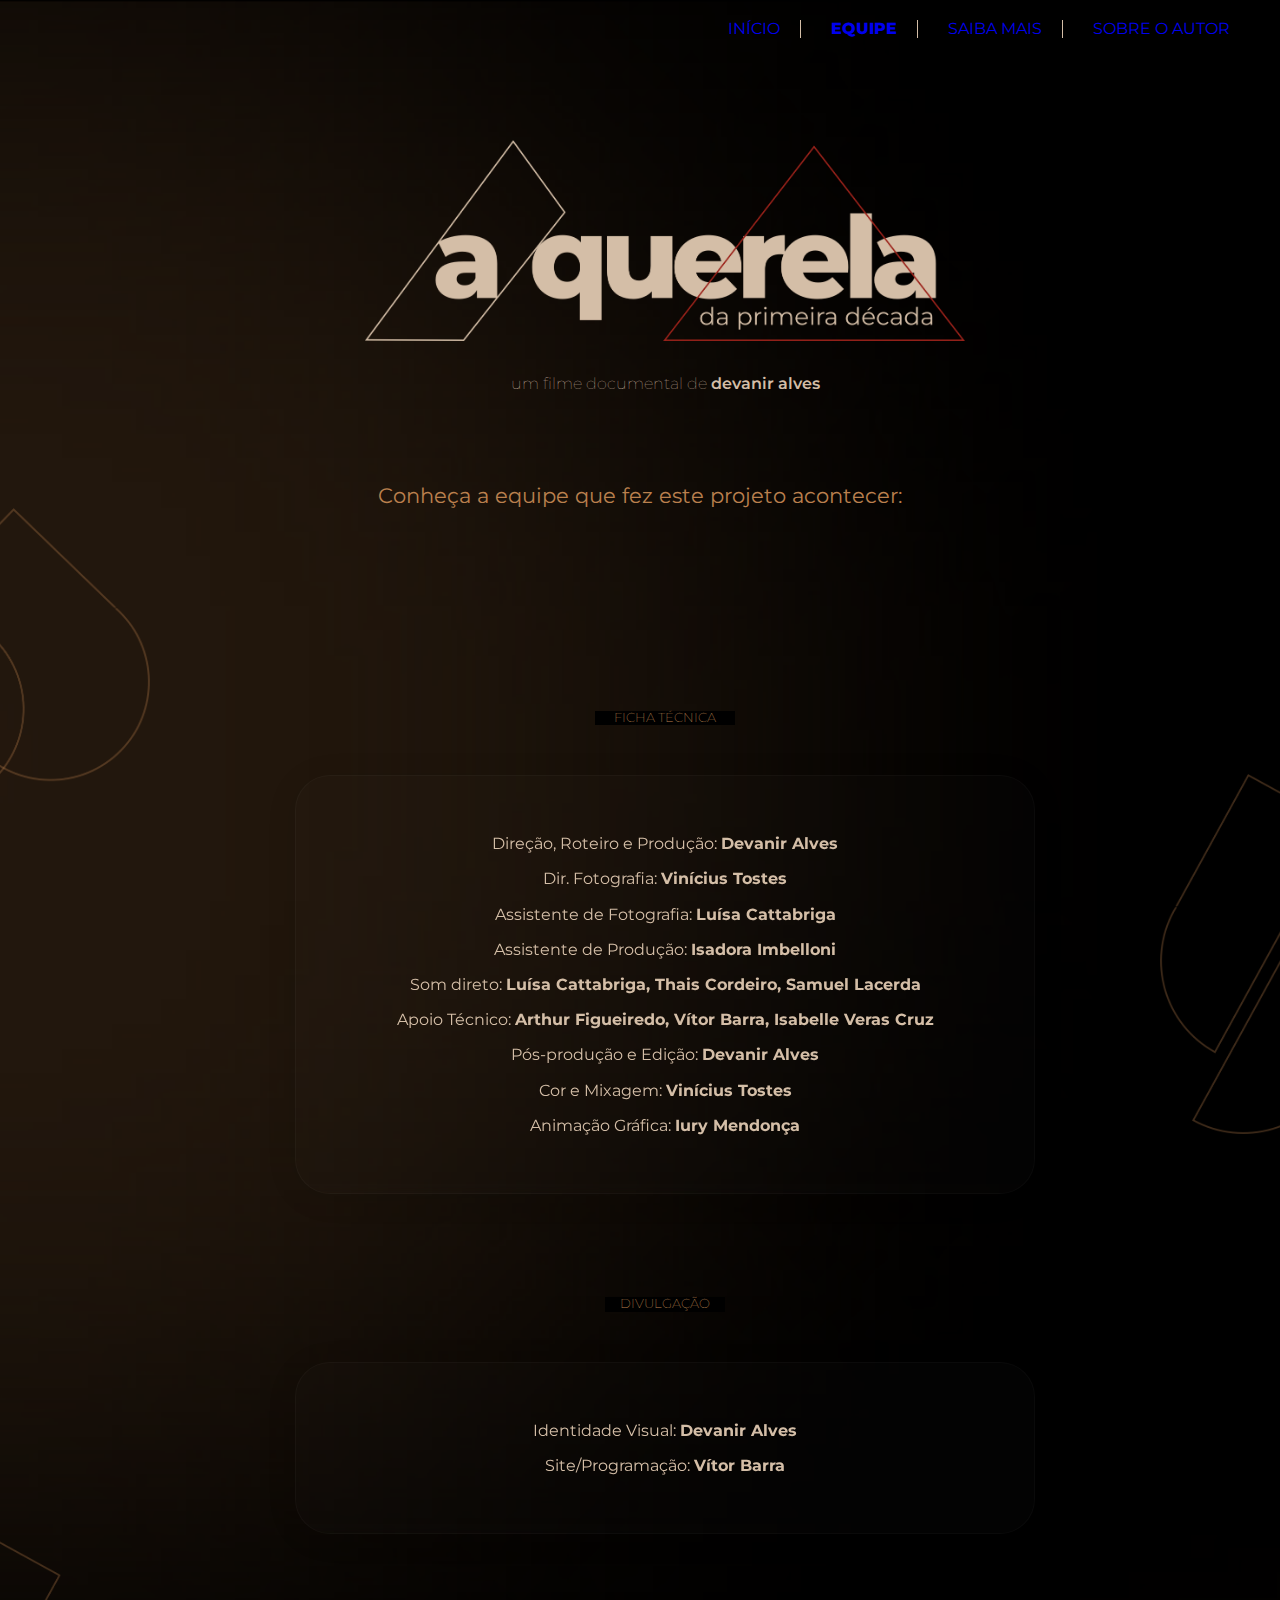
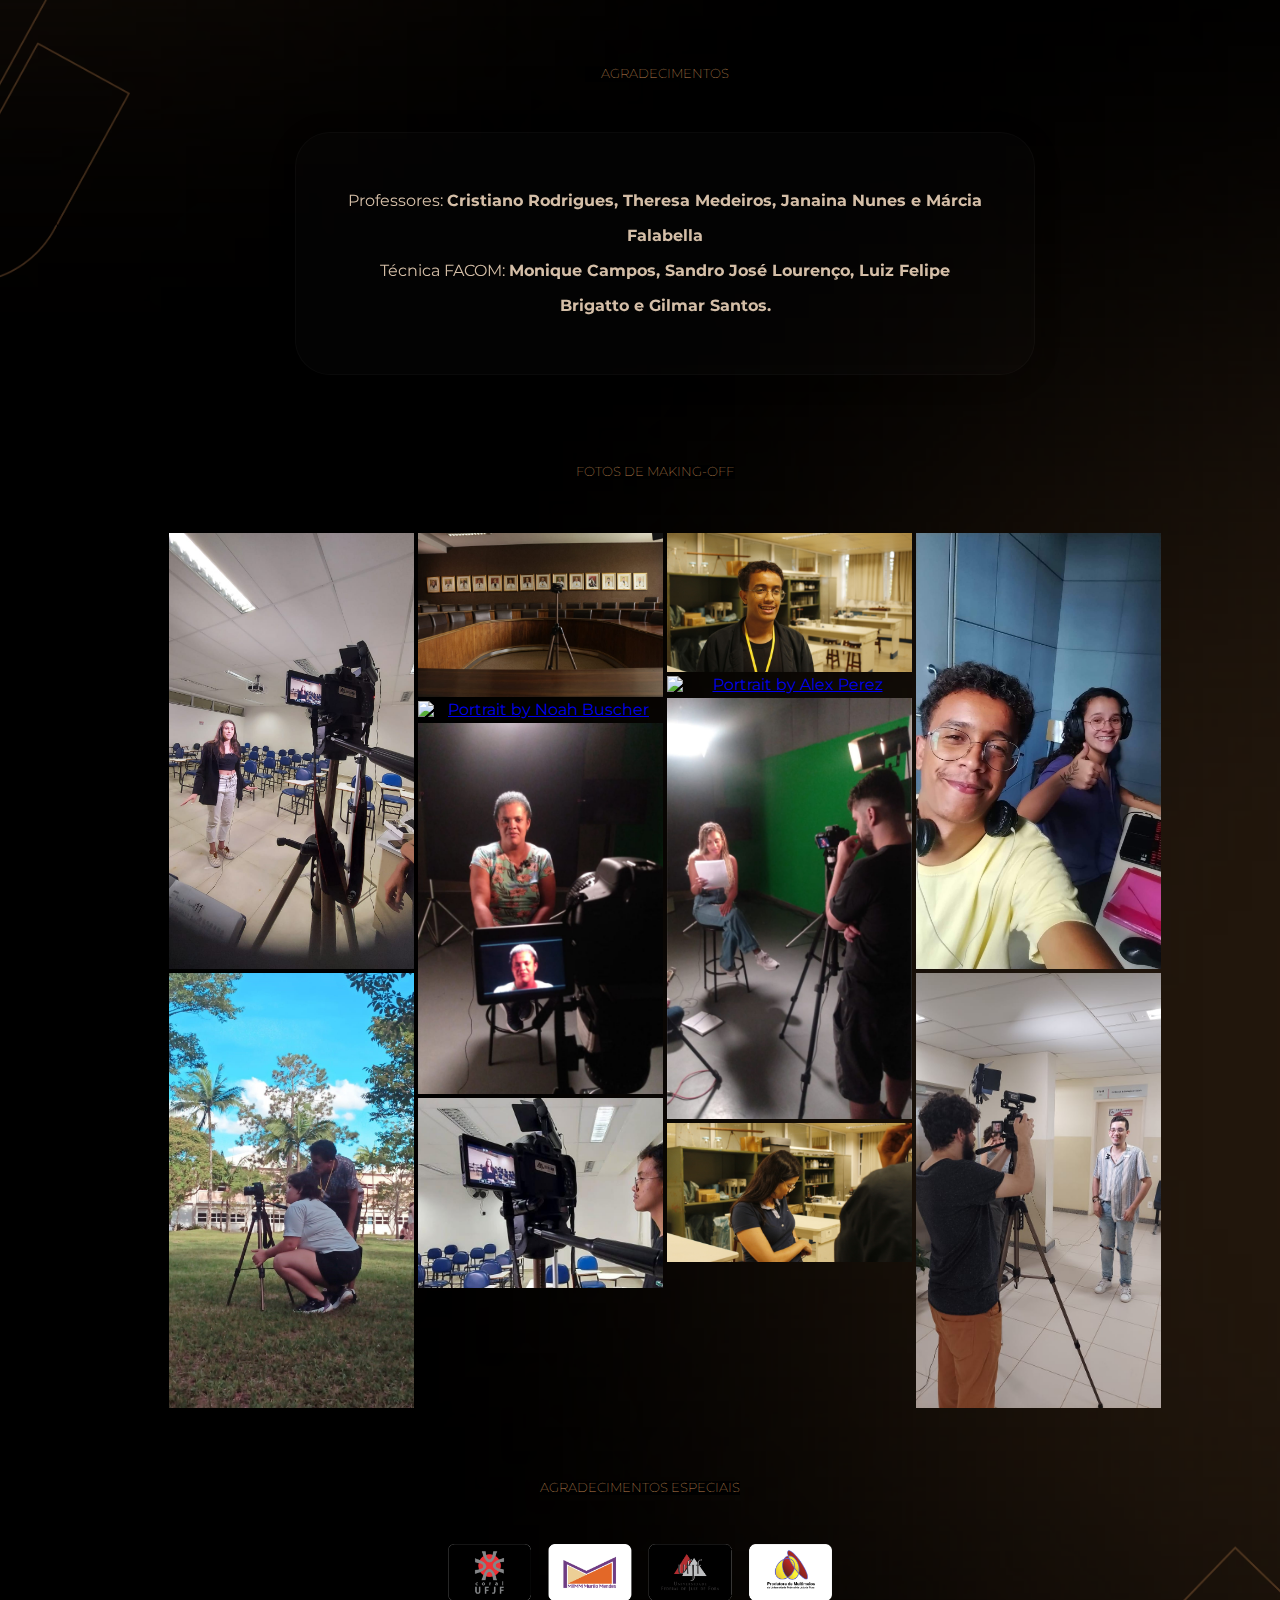
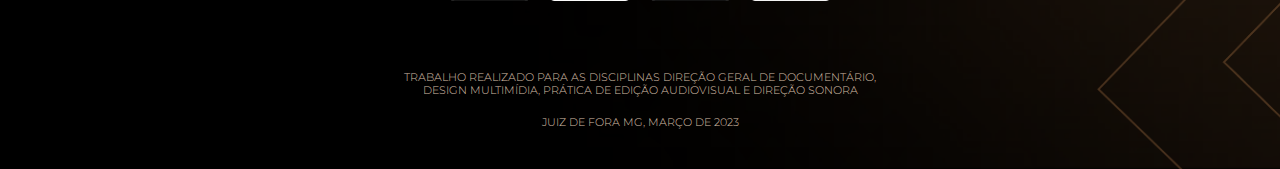
==== equipe.html @ b2327d30 "Add files via upload" ====
<!DOCTYPE html>
<html lang="en">
<head>
    <meta charset="UTF-8">
    <meta http-equiv="X-UA-Compatible" content="IE=edge">
    <meta name="viewport" content="width=device-width, initial-scale=1.0">
    <link rel="stylesheet" href="css/style-basic.css">
    <link rel="stylesheet" href="css/style-equipe.css">
    <link rel="stylesheet" href="css/gallery.css">
    <link rel="stylesheet" href="css/normalize.css">
    <link rel="stylesheet" href="css/responsive/responsive.css">
    <link rel="preconnect" href="https://fonts.googleapis.com">
    <link rel="preconnect" href="https://fonts.gstatic.com" crossorigin>
    <link href="https://fonts.googleapis.com/css2?family=Cinzel:wght@400;500&family=Lato:wght@300;400&family=Montserrat:wght@400;600;900&display=swap" rel="stylesheet">
    <!--[if lt IE 9]>
	<script src="https://cdnjs.cloudflare.com/ajax/libs/html5shiv/3.7.3/html5shiv-printshiv.min.js></script>
<![endif]-->
    <title>Equipe</title>
</head>
<body>
    <header>
        <nav id="menu">
            <ul>
                <li><a href="index.html"> início </a></li>
                <li><a id="equipe" href="equipe.html"> equipe </a></li>
                <li><a href="saibamais.html"> saiba mais </a></li>
                <li id="about-author"><a href="#author"> sobre o autor </a></li>
            </ul>
        </nav>

        <div id="area-logo">
            <div id="logo">
                <h1>a querela - da primeira década</h1>
                <img src="images/logo.png" alt="logo do documentário.">
            </div>
            <h3>um filme documental de <strong>devanir alves</strong></h3>
        </div>

        <div id="description">
            Conheça a equipe que fez este projeto acontecer:
        </div>
    </header>

    <div class="shield-top">
        <img  id="shield-top" src="images/duplo-escudo.png">
    </div>

    <section id="production">
        <h2>ficha técnica</h2>
        <ul>
            <li>Direção, Roteiro e Produção: <strong>Devanir Alves</strong></li>
            <li>Dir. Fotografia: <strong>Vinícius Tostes</strong></li>
            <li>Assistente de Fotografia: <strong>Luísa Cattabriga</strong></li>
            <li>Assistente de Produção: <strong>Isadora Imbelloni</strong></li>
            <li>Som direto: <strong>Luísa Cattabriga, Thais Cordeiro, Samuel Lacerda</strong></li>
            <li>Apoio Técnico: <strong>Arthur Figueiredo, Vítor Barra, Isabelle Veras Cruz</strong></li>
            <li>Pós-produção e Edição: <strong>Devanir Alves</strong></li>
            <li>Cor e Mixagem: <strong>Vinícius Tostes</strong></li>
            <li>Animação Gráfica: <strong>Iury Mendonça</strong></li>
        </ul>
    </section>

    <div class="video-imgs">
        <img  id="cut-shield" src="images/escudo-cortado.png">
    </div>

    <section id="divulgation">
        <h2>divulgação</h2>

        <ul>
            <li><li>Identidade Visual: <strong>Devanir Alves</strong></li></li>
            <li>Site/Programação: <strong>Vítor Barra</strong></li>
        </ul>
    </section>

    <div class="author-img">
        <img  id="cut-shield" src="images/escudo-cortado.png">
    </div>

    <section id="thank">
        <h2>agradecimentos</h2>
        <ul>
            <li>Professores: <strong>Cristiano Rodrigues, Theresa Medeiros, Janaina Nunes e Márcia Falabella</strong></li>
            <li>Técnica FACOM: <strong>Monique Campos, Sandro José Lourenço, Luiz Felipe Brigatto e Gilmar Santos.</strong></li>
        </ul>
    </section>

    <section id="making-off">
        <h2>Fotos de making-off</h2>

        <div class="gallery">
            <div class="gallery__column">       
                <a href="https://unsplash.com/@marilezhava" target="_blank" class="gallery__link">
                    <figure class="gallery__thumb">
                        <img src="images/gallery/gal1.jpeg" alt="Portrait by Mari Lezhava" class="gallery__image">
                        <figcaption class="gallery__caption">Faculdade de Comunicação Social</figcaption>
                    </figure>
                </a>

                <a href="https://unsplash.com/@mr_geshani" target="_blank" class="gallery__link">
                    <figure class="gallery__thumb">
                        <img src="images/gallery/gal3.jpeg" alt="Portrait by Amir Geshani" class="gallery__image">
                        <figcaption class="gallery__caption">Bosque da Reitoria UFJF</figcaption>
                    </figure>
                </a>
            </div>
            
            <div class="gallery__column">

                <a href="https://unsplash.com/@samburriss" target="_blank" class="gallery__link">
                    <figure class="gallery__thumb">
                        <img src="images/gallery/g05.jpg" alt="Portrait by Sam Burriss" class="gallery__image">
                        <figcaption class="gallery__caption">Museu de Artes Murilo Mendes</figcaption>
                    </figure>
                </a>

                <a href="https://unsplash.com/@noahbuscher" target="_blank" class="gallery__link">
                    <figure class="gallery__thumb">
                        <img src="images/gallery/g04.JPG" alt="Portrait by Noah Buscher" class="gallery__image">
                        <figcaption class="gallery__caption">Bairro Joquei</figcaption>
                    </figure>
                </a>
                
                <a href="https://unsplash.com/@dimadallacqua" target="_blank" class="gallery__link">
                    <figure class="gallery__thumb">
                        <img src="images/gallery/gal5.jpeg" alt="Portrait by Dima DallAcqua" class="gallery__image">
                        <figcaption class="gallery__caption">Estúdio FACOM</figcaption>
                    </figure>
                </a>

                <a href="https://unsplash.com/@von_co" target="_blank" class="gallery__link">
                    <figure class="gallery__thumb">
                        <img src="images/gallery/g05.jpeg" alt="Portrait by Ivana Cajina" class="gallery__image">
                        <figcaption class="gallery__caption">Faculdade de Comunicação Social</figcaption>
                    </figure>
                </a>

            </div>
            
            <div class="gallery__column">

                <a href="https://unsplash.com/@oladimeg" target="_blank" class="gallery__link">
                    <figure class="gallery__thumb">
                        <img src="images/gallery/g02.JPG" alt="Portrait by Oladimeji Odunsi" class="gallery__image">
                        <figcaption class="gallery__caption">Laboratório de Ensino de Física</figcaption>
                    </figure>
                </a>

                <a href="https://unsplash.com/@a2eorigins" target="_blank" class="gallery__link">
                    <figure class="gallery__thumb">
                        <img src="images/gallery/g03.png" alt="Portrait by Alex Perez" class="gallery__image">
                        <figcaption class="gallery__caption">Penido, Juiz de Fora MG</figcaption>
                    </figure>
                </a>
                
                <a href="https://unsplash.com/@ethanhaddox" target="_blank" class="gallery__link">
                    <figure class="gallery__thumb">
                        <img src="images/gallery/gal6.jpeg" alt="Portrait by Ethan Haddox" class="gallery__image">
                        <figcaption class="gallery__caption">Estúdio FACOM</figcaption>
                    </figure>
                </a>

                <a href="#making-off" target="_blank" class="gallery__link">
                    <figure class="gallery__thumb">
                        <img src="images/gallery/g01.JPG" alt="Portrait by Jessica Felicio" class="gallery__image">
                        <figcaption class="gallery__caption">Instituto de Ciências Exatas </figcaption>
                    </figure>
                </a>
        
            </div>
            
            <div class="gallery__column">
                <a href="https://unsplash.com/@frxgui" target="_blank" class="gallery__link">
                    <figure class="gallery__thumb">
                        <img src="images/gallery/gal2.jpeg" alt="Portrait by Guilian Fremaux" class="gallery__image">
                        <figcaption class="gallery__caption">Laboratório de Edição FACOM</figcaption>
                    </figure>
                </a>
        
                <a href="https://unsplash.com/@majestical_jasmin" target="_blank" class="gallery__link">
                    <figure class="gallery__thumb">
                        <img src="images/gallery/gal4.jpeg" alt="Portrait by Jasmin Chew" class="gallery__image">
                        <figcaption class="gallery__caption">Instituto de Ciências Humanas</figcaption>
                    </figure>
                </a>
            </div>
        </div>

    </section>

    <footer>
        <h1>Agradecimentos especiais</h1>
        <img src="images/logod.png" alt="">
        <h3>Trabalho realizado para as disciplinas Direção Geral de Documentário, Design Multimídia, Prática de Edição Audiovisual e Direção Sonora</h3>
        <h2>juiz de fora mg, março de 2023</h2>
    </footer>

    <div class="back-imgs">
        <img  id="double-shield" src="images/duplo-escudo.png">
    </div>
</body>
</html>
---- css/style-basic.css ----
* {
    margin: 0;
    padding: 0;
}

body {
    font-family: 'Montserrat', 'Cinzel', sans-serif;
    background: #000 url(../images/background.png) no-repeat center;
    background-size: cover;
    margin: 15px;
    color: #D4BEA7;
    display: flex;
    flex-direction: column;
}

nav a:visited {
    color: #D4BEA7;
}

nav a:hover {
    font-weight: 800;
}

nav a {
    text-decoration: none;
    text-transform: uppercase;
    font-size: 1em;
}

nav ul {
    list-style: none;
    margin: 20px;
    float: right;
}

nav ul li {
    float: left;
    margin-right: 10px;
    border-right: 1px solid #D4BEA7;
    padding: 0 20px;
}

#about-author {
    border-right: 0px;
}


#light-top {
    margin-left: -400px;
    width: 800px;
}

footer {
    display: flex;
    flex-direction: column;
    margin-top: 60px;
    margin-bottom: 50px;
    align-items: center;
}

footer h2 {
    text-align: center;
    margin-bottom: 10px;
    font-size: 0.7em;
    font-weight: 300;
    text-transform: uppercase;
}

footer h3 {
    text-align: center;
    margin-bottom: 10px;
    font-size: 0.7em;
    font-weight: 300;
    text-transform: uppercase;
    margin: 20px 400px;
}

footer img {
    width: 30%;
    margin-top: 40px;
    margin-bottom: 50px;
    align-items: center;
}

footer h1 {
    text-transform: uppercase;
    font-weight: 200;
    font-size: 0.8em;
    text-align: center;
    margin: 70px 430px px 410px;
    background-color: #000;
    color: #BA804E;
}
---- css/style-equipe.css ----
* {
    margin: 0;
    padding: 0;
}


nav#menu a#equipe{
    font-weight: 800;
}


#area-logo {
    width: 1000px;
    display: flex;
    flex-direction: column;
    margin-left: 165px;
    margin-top: 110px;
    margin-bottom: 30px;
    align-items: center;
}

#logo img {
    width: 600px;
    margin-top: -50px;
}

#area-logo h1 {
    text-indent: -9999px;
}

#area-logo h3{
    margin-top: 30px;
    margin-bottom: 60px;
    text-align: center;
    color: #D4BEA7;
    font-weight: 100;
    font-size: 1em;
}

#area-logo h3 strong {
    font-weight: 600;
}

#description {
    text-align: center;
    font-size: 1.3em;
    color: #BA804E;
}

section {
    width: 1000px;
    float: left;
    display: flex;
    flex-direction: column;
    margin-left: 165px;
    margin-top: 20px;
    text-align: center;
}

#production h2 {
    text-transform: uppercase;
    font-weight: 200;
    font-size: 0.8em;
    text-align: center;
    margin: 70px 430px 50px 430px;
    background-color: #000;
    color: #BA804E;
}

#divulgation h2 {
    text-transform: uppercase;
    font-weight: 200;
    font-size: 0.8em;
    text-align: center;
    margin: 70px 440px 50px 440px;
    background-color: #000;
    color: #BA804E;
}

#thank h2 {
    text-transform: uppercase;
    font-weight: 200;
    font-size: 0.8em;
    text-align: center;
    margin: 70px 420px 50px 420px;
    background-color: #000;
    color: #BA804E;
}

section ul {
    margin: 0px 130px;
    padding: 50px;
    background: rgba(255, 255, 255, 0.01);
    border-radius: 35px;
    box-shadow: 0 4px 30px rgba(0, 0, 0, 0.1);
    backdrop-filter: blur(4.1px);
    -webkit-backdrop-filter: blur(4.1px);
    border: 1px solid rgba(255, 255, 255, 0.03);
    list-style: none;
    line-height: 2.2;
    font-size: 1em;
}

#making-off h2 {
    text-transform: uppercase;
    font-weight: 200;
    font-size: 0.8em;
    text-align: center;
    margin: 70px 430px 50px 410px;
    background-color: #000;
    color: #BA804E;
}

#shield-top {
    width: 400px;
}

.shield-top {
    width:450px;
    height: 433px;
    margin-bottom: -320px;
    margin-left: -250px;
    overflow: hidden;
}

#double-shield {
    width: 400px;
}

.video-imgs {
    width:200px;
    height: 433px;
    margin-top: -420px;
    margin-left: 1160px;
    overflow: hidden;
}

#cut-shield {
    width: 250px;
}

.author-img {
    width:250px;
    height: 433px;
    margin-top: -10px;
    margin-bottom: -380px;
    margin-left: -120px;
    overflow: hidden;
}

.back-imgs {
    width:250px;
    height: 250px;
    margin-top: -270px;
    margin-left: 1097px;
    overflow: hidden;
}
---- css/gallery.css ----
.gallery {
	display: flex;
	padding: 2px;
	transition: 0.3s;
}
.gallery:hover .gallery__image {
	filter: grayscale(1);
}
.gallery__column {
	display: flex;
	flex-direction: column;
	width: 25%;
}
.gallery__link {
	margin: 2px;
	overflow: hidden;
}
.gallery__link:hover .gallery__image {
	filter: grayscale(0);
}
.gallery__link:hover .gallery__caption {
	opacity: 0.8;
}
.gallery__thumb {
	position: relative;
}
.gallery__image {
	display: block;
	width: 100%;
	transition: 0.3s;
}
.gallery__image:hover {
	transform: scale(1.1);
}
.gallery__caption {
	position: absolute;
	bottom: 0;
	left: 0;
	padding-bottom: 15px;
	padding-top: 15px;
	width: 100%;
	font-size: 16px;
	color: #fff;
	opacity: 0;
	background-color: #000;
	transition: 0.3s;
}
---- css/responsive/responsive.css ----
@media (max-width: 750px){
    body {
        font-size: 12px;
    }

    #area-logo {
        width: 340px;
        margin-left: 210px;
    }

    #logo img {
        width: 500px;
    }

    section {
        margin-left: 20px;
        margin-top: 100px;
    }

    #sinopse {
        width: 480px;
        margin-left: 140px;
    }

    #sinopse h2 {
        padding: -1px 3px;
        text-align: center;
        margin: 10px 198px;
        margin-top: 300px;
    }

    #sinopse p {
        padding: 0 5px;
        text-align: center;
        font-size: 1em;
        color: #BA804E;
        line-height: 1.3;
        margin-top: 20px;
    }

    #video-container {
        width: 340px;
        align-items: center;
        margin-bottom: 100px;
        margin-left: 210px;
        margin-top: 10px;
    }

    #video {
        width: 500px;
        height: 255px;
    }

    #author {
        width: 530px;
        margin-left: 120px;
        align-items: center;
    }

    #author h2 {
        padding: -1px 3px;
        text-align: center;
        margin: 10px 198px;
    }

    #author img {
        width: 100px;
        padding: 5px;
        margin-left: -1px;
    }

    #author-resume {
        width: 400px;
        padding: 10px 12px;
        margin-top: 1px;
        margin-left: -70px;
    }

    img#img-shield {
        margin-left: 6px;
        margin-top: -144px;
    }

    #author-contact {
        margin-top: 130px;
    }

    footer h3 {
        margin: 20px 240px;
    }

    #double-shield {
        width: 0px;
    }

    #cut-shield {
        width: 0px;
    }

    #shield-top {
        width: 0px;
    }

    #production {
        margin-top: 400px;
        margin-bottom: 400px;
        width: 690px;
        margin-left: 30px;
        align-items: center;
    }

    #production h2 {
        padding: -1px 3px;
        text-align: center;
        margin: 10px 210px;
    }

    #divulgation h2 {
        padding: -1px 3px;
        text-align: center;
        margin: 10px 420px;
        align-items: center;
    }

    #divulgation {
        width: 690px;
        margin-top: 200px;
        margin-left: 30px;
        align-items: center;
    }

    #thank {
        width: 690px;
        margin-top: 100px;
        margin-left: 30px;
        align-items: center;
    }

    #making-off {
        width: 690px;
        margin-top: 100px;
        margin-left: 30px;
        align-items: center;
    }

    #making-off h2 {
        padding: -1px 3px;
        text-align: center;
        margin: 10px 120px;
        align-items: center;
    }

    #description {
        width: 510px;
        margin-left: 120px;
        margin-top: -20px;
    }

    #contents {
        margin-top: 350px;
        width: 600px;
        margin-left: 0px;
    }

    .right-content {
        margin-left: 190px;
    }


    .back-imgs {
        width: 0px;
        height: 250px;
    }

    .shield-top {
        width: 0px;
        height: 0px;
    }

    .video-imgs {
        width: 0px;
        height: 0px;
    }

    #double-shield {
        width: 0px;
    }

    .author-igm {
        width: 0px;
        height: 0px;
    }

    #double-shield {
        width: 0px;
    }

    #cut-shield {
        width: 0px;
    }

    #shield-top {
        width: 0px;
    }
}
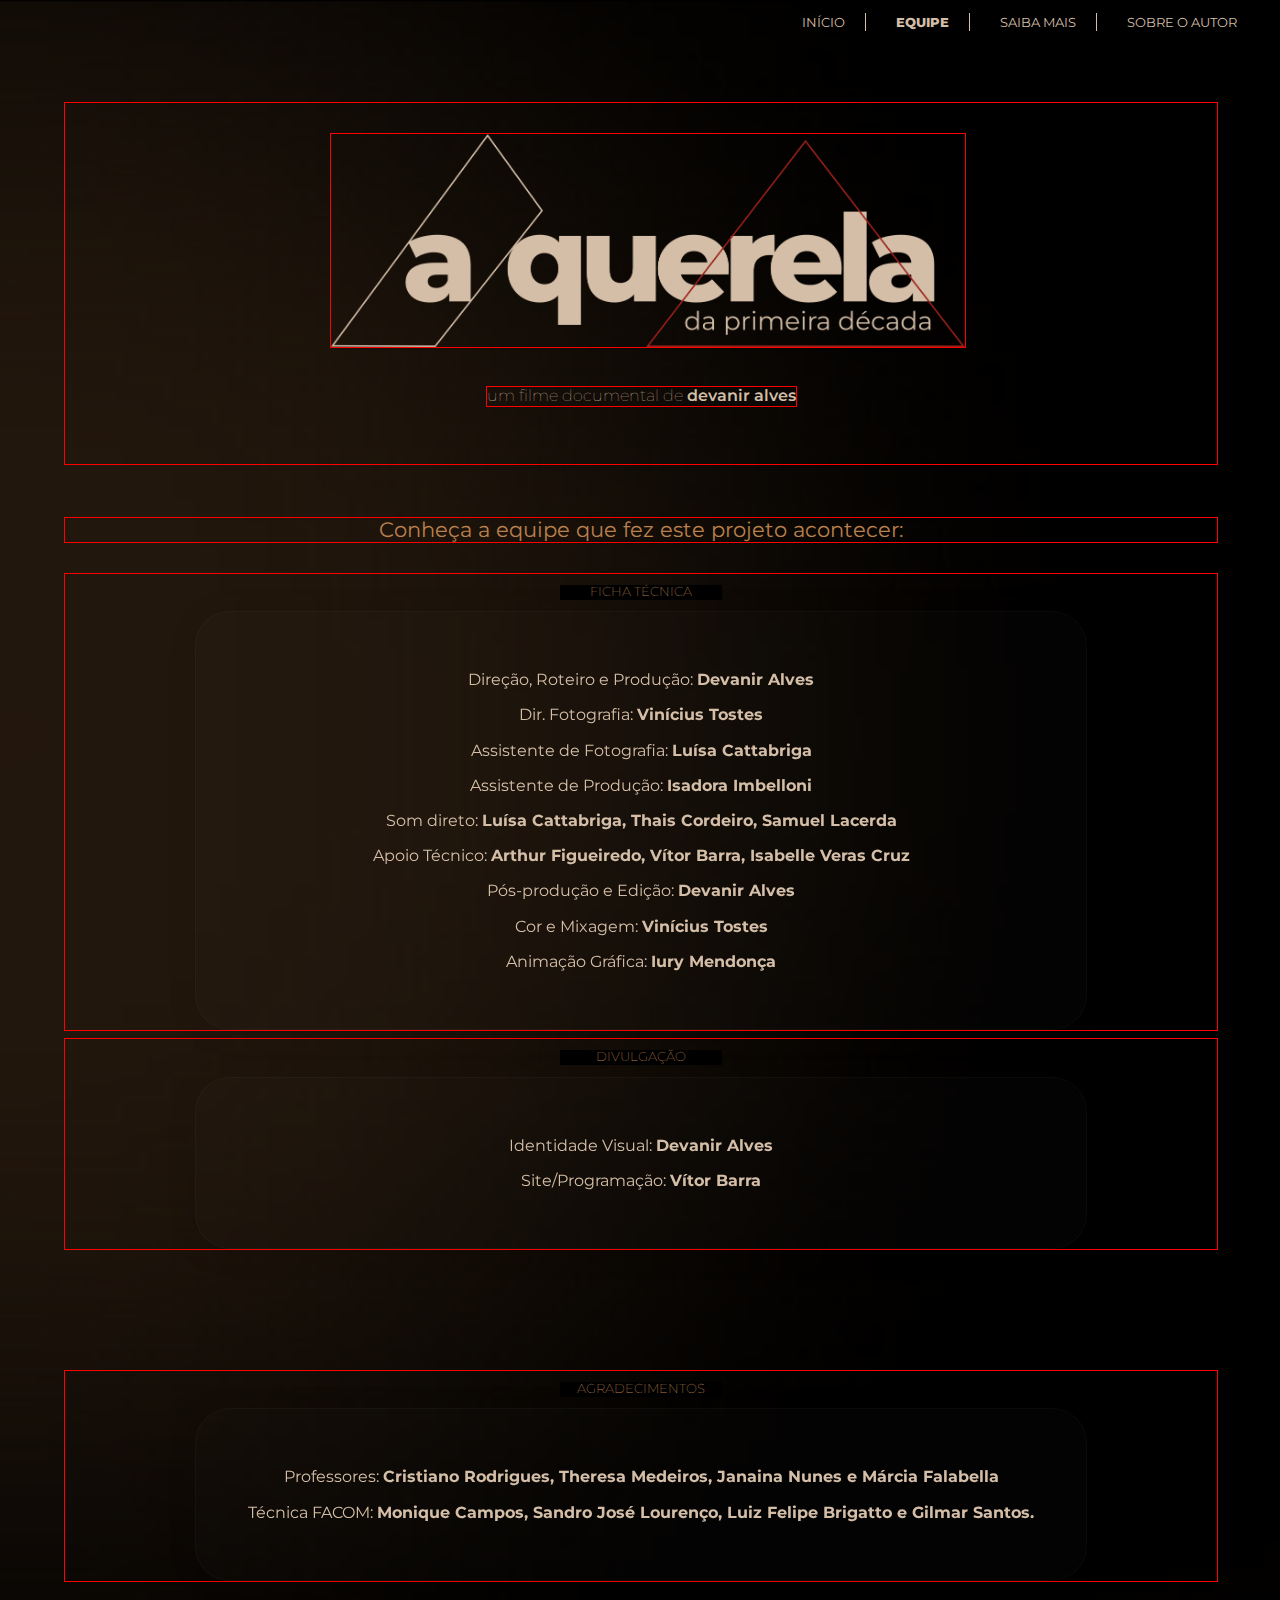
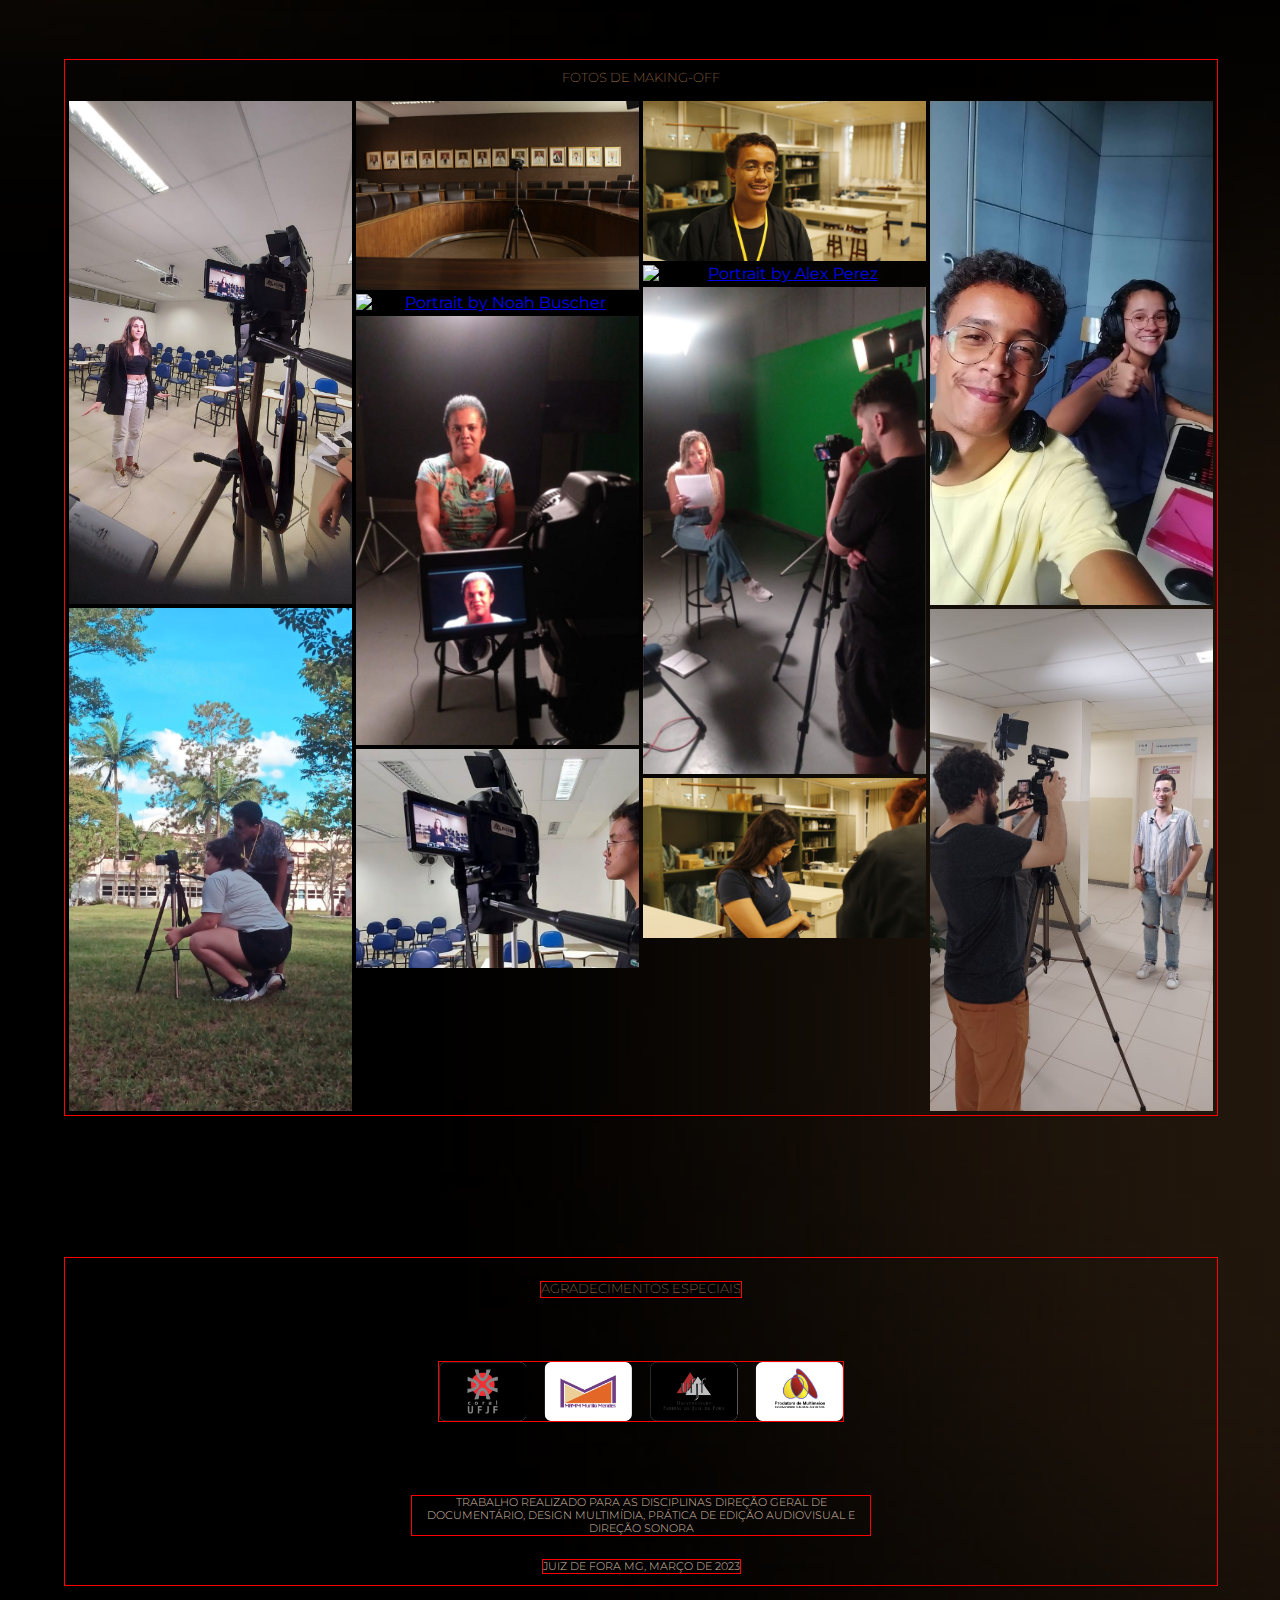
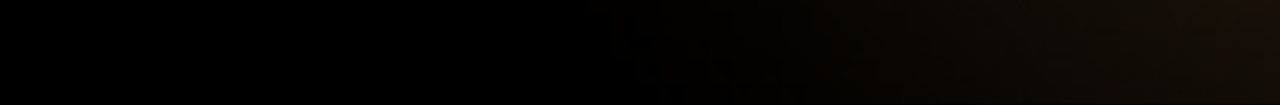
==== commit 4076c1a8: "resp" ====
--- a/equipe.html
+++ b/equipe.html
@@ -24,7 +24,7 @@
                 <li><a href="index.html"> início </a></li>
                 <li><a id="equipe" href="equipe.html"> equipe </a></li>
                 <li><a href="saibamais.html"> saiba mais </a></li>
-                <li id="about-author"><a href="#author"> sobre o autor </a></li>
+                <li id="about-author"><a href="index.html#author"> sobre o autor </a></li>
             </ul>
         </nav>
 
--- a/css/style-basic.css
+++ b/css/style-basic.css
@@ -7,7 +7,7 @@
     font-family: 'Montserrat', 'Cinzel', sans-serif;
     background: #000 url(../images/background.png) no-repeat center;
     background-size: cover;
-    margin: 15px;
+    margin: 5%;
     color: #D4BEA7;
     display: flex;
     flex-direction: column;
@@ -24,12 +24,13 @@
 nav a {
     text-decoration: none;
     text-transform: uppercase;
-    font-size: 1em;
+    font-size: 0.8em;
+    color: #D4BEA7;
 }
 
 nav ul {
     list-style: none;
-    margin: 20px;
+    margin: 1%;
     float: right;
 }
 
@@ -44,50 +45,51 @@
     border-right: 0px;
 }
 
-
-#light-top {
-    margin-left: -400px;
-    width: 800px;
-}
-
 footer {
+    width: 90%;
+    margin-left: 5%;
+    margin-right: 5%;
+    margin-top: 5%;
+    margin-bottom: 3%;
+    border: 1px solid red;
     display: flex;
     flex-direction: column;
-    margin-top: 60px;
-    margin-bottom: 50px;
     align-items: center;
 }
 
 footer h2 {
+    border: 1px solid red;
     text-align: center;
-    margin-bottom: 10px;
+    margin-bottom: 1%;
     font-size: 0.7em;
     font-weight: 300;
     text-transform: uppercase;
 }
 
 footer h3 {
+    border: 1px solid red;
     text-align: center;
-    margin-bottom: 10px;
     font-size: 0.7em;
     font-weight: 300;
     text-transform: uppercase;
-    margin: 20px 400px;
+    margin: 2% 30%;
 }
 
 footer img {
-    width: 30%;
+    border: 1px solid red;
+    width: 35%;
     margin-top: 40px;
     margin-bottom: 50px;
     align-items: center;
 }
 
 footer h1 {
+    border: 1px solid red;
     text-transform: uppercase;
     font-weight: 200;
     font-size: 0.8em;
     text-align: center;
-    margin: 70px 430px px 410px;
+    margin: 2% 15%;
     background-color: #000;
     color: #BA804E;
-}
+}--- a/css/style-equipe.css
+++ b/css/style-equipe.css
@@ -10,17 +10,22 @@
 
 
 #area-logo {
-    width: 1000px;
+    border: 1px solid red;
+    width: 90%;
     display: flex;
     flex-direction: column;
-    margin-left: 165px;
-    margin-top: 110px;
-    margin-bottom: 30px;
+    margin-left: 5%;
+    margin-right: 5%;
+    margin-top: 8%;
+    margin-bottom: 4%;
     align-items: center;
 }
 
 #logo img {
-    width: 600px;
+    border: 1px solid red;
+    width: 55%;
+    margin-left: 23%;
+    margin-right: 23%;
     margin-top: -50px;
 }
 
@@ -29,8 +34,9 @@
 }
 
 #area-logo h3{
-    margin-top: 30px;
-    margin-bottom: 60px;
+    border: 1px solid red;
+    margin-top: 3%;
+    margin-bottom: 5%;
     text-align: center;
     color: #D4BEA7;
     font-weight: 100;
@@ -42,18 +48,24 @@
 }
 
 #description {
+    width: 90%;
+    margin-left: 5%;
+    margin-right: 5%;
+    border: 1px solid red;
     text-align: center;
     font-size: 1.3em;
     color: #BA804E;
 }
 
 section {
-    width: 1000px;
+    border: 1px solid red;
+    width: 90%;
+    margin-left: 5%;
+    margin-right: 5%;
+    margin-bottom: 6%;
     float: left;
     display: flex;
     flex-direction: column;
-    margin-left: 165px;
-    margin-top: 20px;
     text-align: center;
 }
 
@@ -62,7 +74,7 @@
     font-weight: 200;
     font-size: 0.8em;
     text-align: center;
-    margin: 70px 430px 50px 430px;
+    margin: 1% 43%;
     background-color: #000;
     color: #BA804E;
 }
@@ -72,7 +84,7 @@
     font-weight: 200;
     font-size: 0.8em;
     text-align: center;
-    margin: 70px 440px 50px 440px;
+    margin: 1% 43%;
     background-color: #000;
     color: #BA804E;
 }
@@ -82,7 +94,7 @@
     font-weight: 200;
     font-size: 0.8em;
     text-align: center;
-    margin: 70px 420px 50px 420px;
+    margin: 1% 43%;
     background-color: #000;
     color: #BA804E;
 }
@@ -106,7 +118,7 @@
     font-weight: 200;
     font-size: 0.8em;
     text-align: center;
-    margin: 70px 430px 50px 410px;
+    margin: 1% 43%;
     background-color: #000;
     color: #BA804E;
 }
@@ -131,7 +143,7 @@
     width:200px;
     height: 433px;
     margin-top: -420px;
-    margin-left: 1160px;
+    margin-left: 1180px;
     overflow: hidden;
 }
 
@@ -152,7 +164,7 @@
     width:250px;
     height: 250px;
     margin-top: -270px;
-    margin-left: 1097px;
+    margin-left: 1130px;
     overflow: hidden;
 }
 
--- a/css/responsive/responsive.css
+++ b/css/responsive/responsive.css
@@ -1,32 +1,96 @@
+@media (max-width: 1357px) {
+    .back-imgs {
+        width: 0px;
+        height: 350px;
+    }
+
+    .shield-top {
+        width: 0px;
+        height: 350px;
+    }
+
+    .video-imgs {
+        width: 0px;
+        height: 350px;
+    }
+
+    #double-shield {
+        width: 0px;
+    }
+
+    .author-igm {
+        width: 0px;
+        height: 350px;
+    }
+
+
+    #cut-shield {
+        width: 0px;
+    }
+
+    #shield-top {
+        width: 0px;
+    }
+
+    iframe {
+        width: 60%;
+    }
+}
+
+@media (max-width: 1049px) {
+    #img-shield {
+        width: 0px;
+        height: 0px;
+    }
+
+    #sinopse p {
+        padding: 0 150px;
+    }
+
+    #description {
+        font-size: 1em;
+    }
+
+    #contents img {
+        width: 70%;
+    height: 70%;
+    }
+
+    .video-imgs {
+        height: 500px;
+    }
+}
+
+@media (max-width: 850px) {
+    iframe {
+        width: 70%;
+    }
+
+    #author-content {
+        width: 90%;
+    }
+
+    section ul {
+        align-items: center;
+        width: 70%;
+        margin-left: 8%;
+        margin-right: 10%;
+    }
+
+    .right-content {
+        width: 60%;
+        margin-left: 30%;
+    }
+
+    .left-content {
+        width: 60%;
+    }
+}
+
 @media (max-width: 750px){
-    body {
-        font-size: 12px;
-    }
-
-    #area-logo {
-        width: 340px;
-        margin-left: 210px;
-    }
-
-    #logo img {
-        width: 500px;
-    }
-
-    section {
-        margin-left: 20px;
-        margin-top: 100px;
-    }
-
-    #sinopse {
-        width: 480px;
-        margin-left: 140px;
-    }
 
     #sinopse h2 {
-        padding: -1px 3px;
-        text-align: center;
-        margin: 10px 198px;
-        margin-top: 300px;
+        margin-top: 50%;
     }
 
     #sinopse p {
@@ -35,50 +99,20 @@
         font-size: 1em;
         color: #BA804E;
         line-height: 1.3;
-        margin-top: 20px;
-    }
-
-    #video-container {
-        width: 340px;
-        align-items: center;
-        margin-bottom: 100px;
-        margin-left: 210px;
-        margin-top: 10px;
-    }
-
-    #video {
-        width: 500px;
-        height: 255px;
-    }
-
-    #author {
-        width: 530px;
-        margin-left: 120px;
-        align-items: center;
+        margin-top: 3%;
+    }
+
+    iframe {
+        width: 80%;
+        margin-bottom: 40%;
     }
 
     #author h2 {
-        padding: -1px 3px;
-        text-align: center;
-        margin: 10px 198px;
-    }
-
-    #author img {
-        width: 100px;
-        padding: 5px;
-        margin-left: -1px;
-    }
-
-    #author-resume {
-        width: 400px;
-        padding: 10px 12px;
-        margin-top: 1px;
-        margin-left: -70px;
-    }
-
-    img#img-shield {
-        margin-left: 6px;
-        margin-top: -144px;
+        margin: 1% 40%;
+    }
+
+    #author-content {
+        width: 90%;
     }
 
     #author-contact {
@@ -157,15 +191,12 @@
     }
 
     #contents {
-        margin-top: 350px;
-        width: 600px;
-        margin-left: 0px;
+        margin-top: 50%;
     }
 
     .right-content {
         margin-left: 190px;
-    }
-
+        }
 
     .back-imgs {
         width: 0px;
@@ -202,4 +233,13 @@
     #shield-top {
         width: 0px;
     }
+
+    footer img {
+        width: 60%;
+    }
+
+    footer h3 {
+        width: 50%;
+    }
+
 }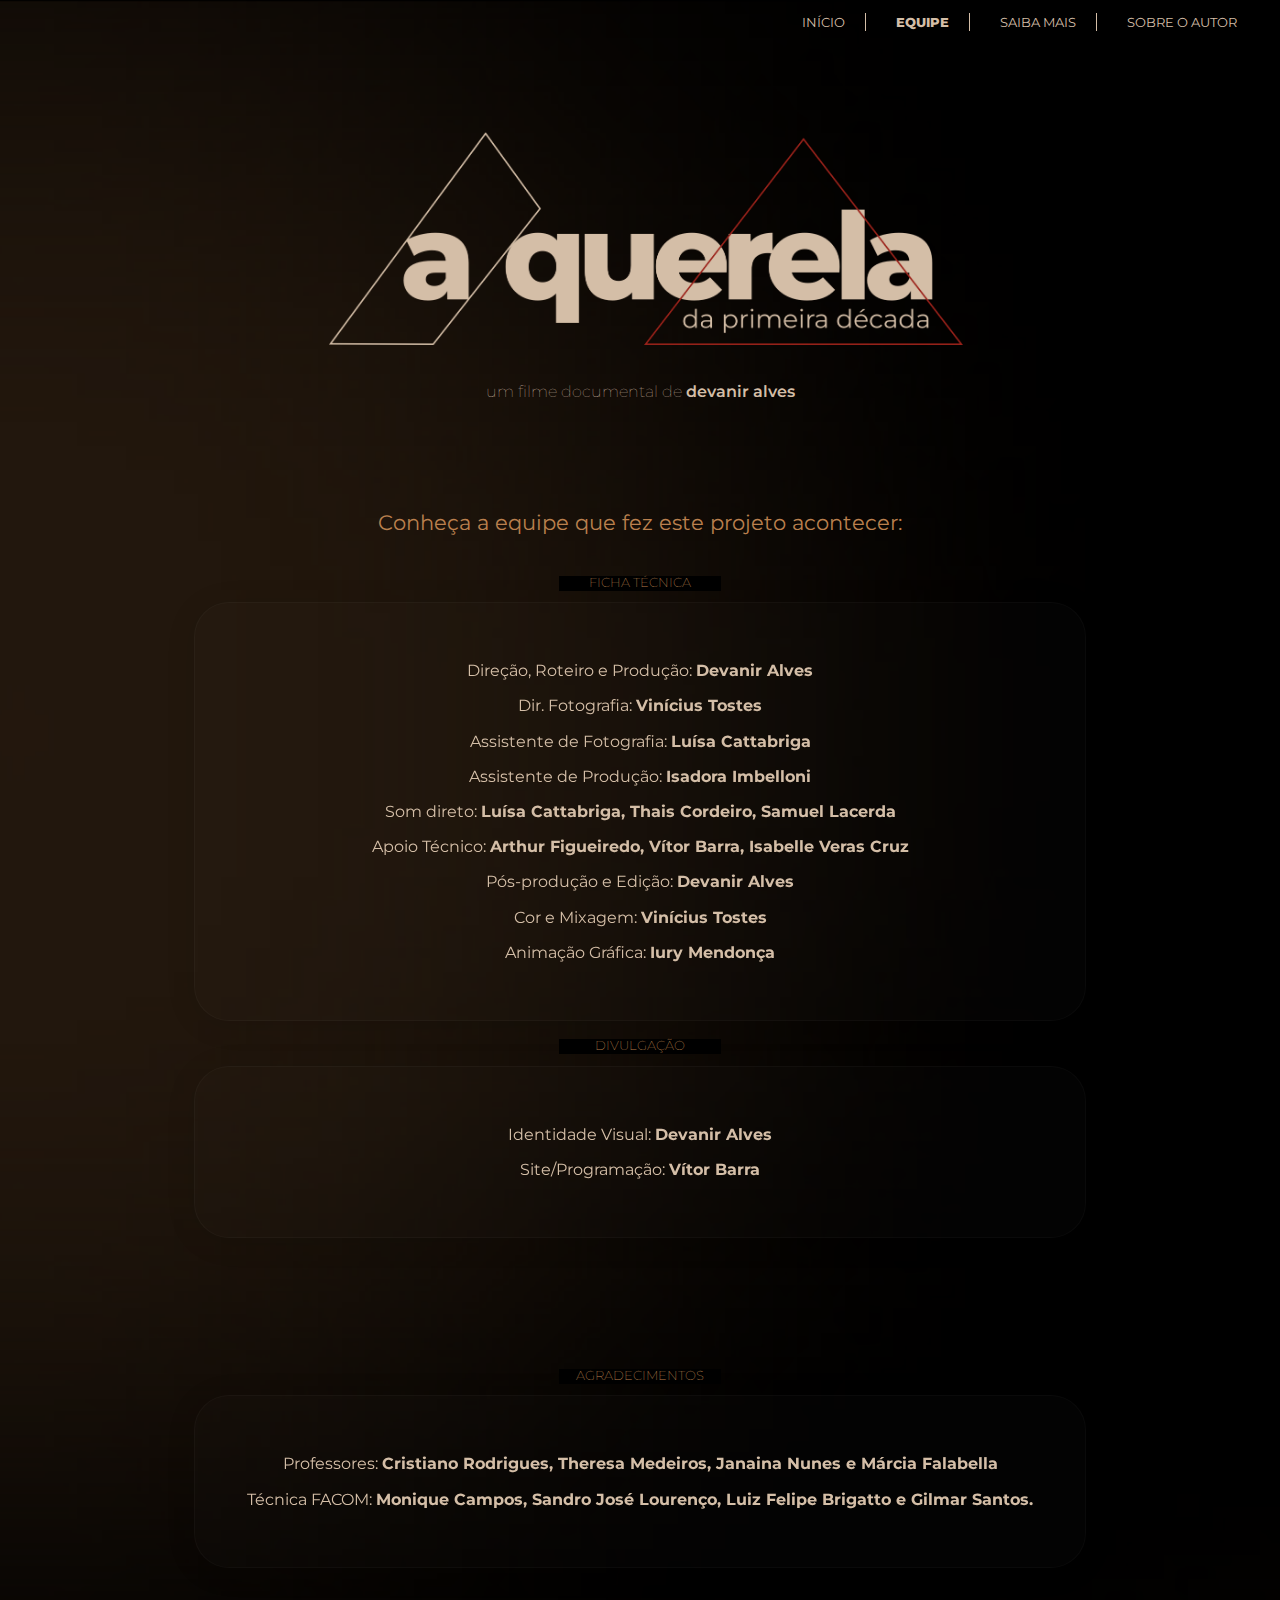
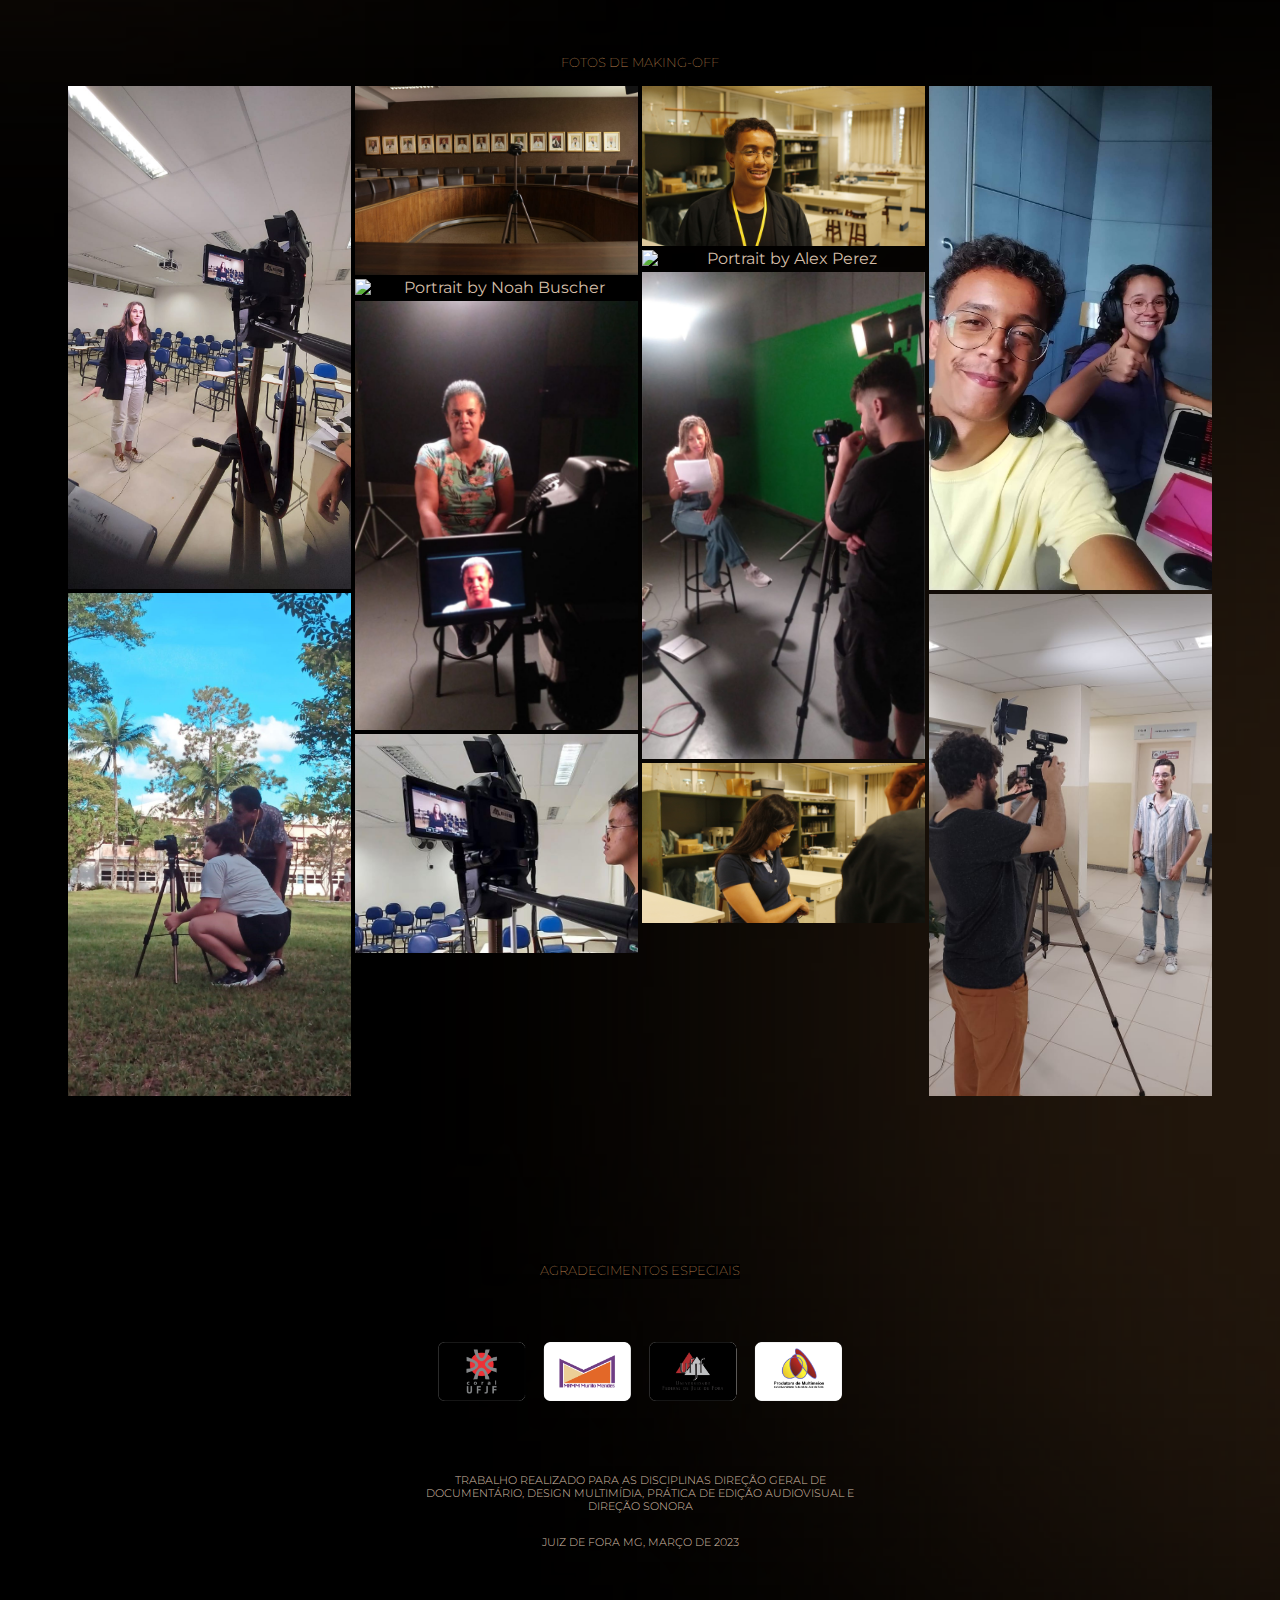
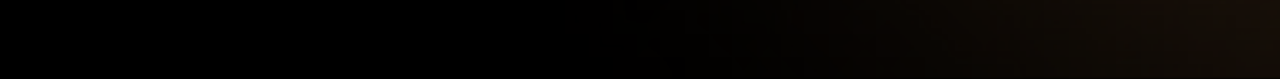
==== commit 40b81416: "modifications" ====
--- a/equipe.html
+++ b/equipe.html
@@ -90,14 +90,14 @@
 
         <div class="gallery">
             <div class="gallery__column">       
-                <a href="https://unsplash.com/@marilezhava" target="_blank" class="gallery__link">
+                <a class="gallery__link">
                     <figure class="gallery__thumb">
                         <img src="images/gallery/gal1.jpeg" alt="Portrait by Mari Lezhava" class="gallery__image">
                         <figcaption class="gallery__caption">Faculdade de Comunicação Social</figcaption>
                     </figure>
                 </a>
 
-                <a href="https://unsplash.com/@mr_geshani" target="_blank" class="gallery__link">
+                <a class="gallery__link">
                     <figure class="gallery__thumb">
                         <img src="images/gallery/gal3.jpeg" alt="Portrait by Amir Geshani" class="gallery__image">
                         <figcaption class="gallery__caption">Bosque da Reitoria UFJF</figcaption>
@@ -107,28 +107,28 @@
             
             <div class="gallery__column">
 
-                <a href="https://unsplash.com/@samburriss" target="_blank" class="gallery__link">
+                <a class="gallery__link">
                     <figure class="gallery__thumb">
                         <img src="images/gallery/g05.jpg" alt="Portrait by Sam Burriss" class="gallery__image">
                         <figcaption class="gallery__caption">Museu de Artes Murilo Mendes</figcaption>
                     </figure>
                 </a>
 
-                <a href="https://unsplash.com/@noahbuscher" target="_blank" class="gallery__link">
+                <a class="gallery__link">
                     <figure class="gallery__thumb">
                         <img src="images/gallery/g04.JPG" alt="Portrait by Noah Buscher" class="gallery__image">
                         <figcaption class="gallery__caption">Bairro Joquei</figcaption>
                     </figure>
                 </a>
                 
-                <a href="https://unsplash.com/@dimadallacqua" target="_blank" class="gallery__link">
+                <a class="gallery__link">
                     <figure class="gallery__thumb">
                         <img src="images/gallery/gal5.jpeg" alt="Portrait by Dima DallAcqua" class="gallery__image">
                         <figcaption class="gallery__caption">Estúdio FACOM</figcaption>
                     </figure>
                 </a>
 
-                <a href="https://unsplash.com/@von_co" target="_blank" class="gallery__link">
+                <a class="gallery__link">
                     <figure class="gallery__thumb">
                         <img src="images/gallery/g05.jpeg" alt="Portrait by Ivana Cajina" class="gallery__image">
                         <figcaption class="gallery__caption">Faculdade de Comunicação Social</figcaption>
@@ -139,28 +139,28 @@
             
             <div class="gallery__column">
 
-                <a href="https://unsplash.com/@oladimeg" target="_blank" class="gallery__link">
+                <a class="gallery__link">
                     <figure class="gallery__thumb">
                         <img src="images/gallery/g02.JPG" alt="Portrait by Oladimeji Odunsi" class="gallery__image">
                         <figcaption class="gallery__caption">Laboratório de Ensino de Física</figcaption>
                     </figure>
                 </a>
 
-                <a href="https://unsplash.com/@a2eorigins" target="_blank" class="gallery__link">
+                <a class="gallery__link">
                     <figure class="gallery__thumb">
                         <img src="images/gallery/g03.png" alt="Portrait by Alex Perez" class="gallery__image">
                         <figcaption class="gallery__caption">Penido, Juiz de Fora MG</figcaption>
                     </figure>
                 </a>
                 
-                <a href="https://unsplash.com/@ethanhaddox" target="_blank" class="gallery__link">
+                <a class="gallery__link">
                     <figure class="gallery__thumb">
                         <img src="images/gallery/gal6.jpeg" alt="Portrait by Ethan Haddox" class="gallery__image">
                         <figcaption class="gallery__caption">Estúdio FACOM</figcaption>
                     </figure>
                 </a>
 
-                <a href="#making-off" target="_blank" class="gallery__link">
+                <a class="gallery__link">
                     <figure class="gallery__thumb">
                         <img src="images/gallery/g01.JPG" alt="Portrait by Jessica Felicio" class="gallery__image">
                         <figcaption class="gallery__caption">Instituto de Ciências Exatas </figcaption>
@@ -170,14 +170,14 @@
             </div>
             
             <div class="gallery__column">
-                <a href="https://unsplash.com/@frxgui" target="_blank" class="gallery__link">
+                <a class="gallery__link">
                     <figure class="gallery__thumb">
                         <img src="images/gallery/gal2.jpeg" alt="Portrait by Guilian Fremaux" class="gallery__image">
                         <figcaption class="gallery__caption">Laboratório de Edição FACOM</figcaption>
                     </figure>
                 </a>
         
-                <a href="https://unsplash.com/@majestical_jasmin" target="_blank" class="gallery__link">
+                <a class="gallery__link">
                     <figure class="gallery__thumb">
                         <img src="images/gallery/gal4.jpeg" alt="Portrait by Jasmin Chew" class="gallery__image">
                         <figcaption class="gallery__caption">Instituto de Ciências Humanas</figcaption>
--- a/css/style-basic.css
+++ b/css/style-basic.css
@@ -51,14 +51,12 @@
     margin-right: 5%;
     margin-top: 5%;
     margin-bottom: 3%;
-    border: 1px solid red;
     display: flex;
     flex-direction: column;
     align-items: center;
 }
 
 footer h2 {
-    border: 1px solid red;
     text-align: center;
     margin-bottom: 1%;
     font-size: 0.7em;
@@ -67,7 +65,6 @@
 }
 
 footer h3 {
-    border: 1px solid red;
     text-align: center;
     font-size: 0.7em;
     font-weight: 300;
@@ -76,7 +73,6 @@
 }
 
 footer img {
-    border: 1px solid red;
     width: 35%;
     margin-top: 40px;
     margin-bottom: 50px;
@@ -84,7 +80,6 @@
 }
 
 footer h1 {
-    border: 1px solid red;
     text-transform: uppercase;
     font-weight: 200;
     font-size: 0.8em;
--- a/css/style-equipe.css
+++ b/css/style-equipe.css
@@ -10,7 +10,6 @@
 
 
 #area-logo {
-    border: 1px solid red;
     width: 90%;
     display: flex;
     flex-direction: column;
@@ -22,7 +21,6 @@
 }
 
 #logo img {
-    border: 1px solid red;
     width: 55%;
     margin-left: 23%;
     margin-right: 23%;
@@ -34,7 +32,6 @@
 }
 
 #area-logo h3{
-    border: 1px solid red;
     margin-top: 3%;
     margin-bottom: 5%;
     text-align: center;
@@ -51,14 +48,12 @@
     width: 90%;
     margin-left: 5%;
     margin-right: 5%;
-    border: 1px solid red;
     text-align: center;
     font-size: 1.3em;
     color: #BA804E;
 }
 
 section {
-    border: 1px solid red;
     width: 90%;
     margin-left: 5%;
     margin-right: 5%;
--- a/css/responsive/responsive.css
+++ b/css/responsive/responsive.css
@@ -241,5 +241,113 @@
     footer h3 {
         width: 50%;
     }
-
-}+}
+
+@media (max-width: 582px) {
+    nav {
+        width: 90%;
+        margin-left: 5%;
+        margin-right: 5%;
+    }
+
+    nav a {
+        font-size: 0.5em;
+    }
+
+    #sinopse {
+        margin-top: 40%;
+    }
+
+    #sinopse h2 {
+        margin: 40% 40% 5% 40%;
+    }
+
+    #area-logo h3 {
+        font-size: 0.8em;
+
+    }
+
+    #sinopse p {
+        font-size: 0.8em;
+    }
+
+    iframe {
+        margin-top: 10%;
+        height: 60%;
+    }
+
+    #author h2 {
+        margin: 1% 34%;
+    }
+
+    #author img {
+        width: 30%;
+        margin-left: 30%;
+    }
+
+    #author-content {
+        margin-left: 5%;
+        display: flex;
+        flex-direction: column;
+        align-items: center;
+    }
+
+    #author-resume p {
+        width: 135%;
+        margin-left: -17%;
+        font-size: 0.8em;
+    }
+
+    #author-contact {
+        font-size: 0.7em;
+        margin-bottom: 30%;
+    }
+
+    footer h3 {
+        width: 75%;
+    }
+
+    #description {
+        width: 80%;
+        margin: 5% 10% 35% 10%;
+        font-size: 0.7em;
+    }
+
+    #production, #divulgation, #making-off {
+        width: 90%;
+        margin: 70% 5% 50% 5%;
+        font-size: 0.65em;
+    }
+
+    #production h2 {
+        margin: 3% 30%;
+    }
+
+    #thank {
+        width: 90%;
+        margin: -40% 5% -20% 5%;
+        font-size: 0.65em;
+    }
+
+    #contents img {
+        width: 70%;
+        height: 70%;
+        border-radius: 5px;
+    }
+
+    .right-content {
+        width: 80%;
+        margin-left: 5%;
+        font-size: 0.8em;
+    }
+
+    .left-content {
+        width: 80%;
+        margin-left: 5%;
+        font-size: 0.8em;
+    }
+
+    #contents {
+        margin-bottom: 0%;
+    }
+}
